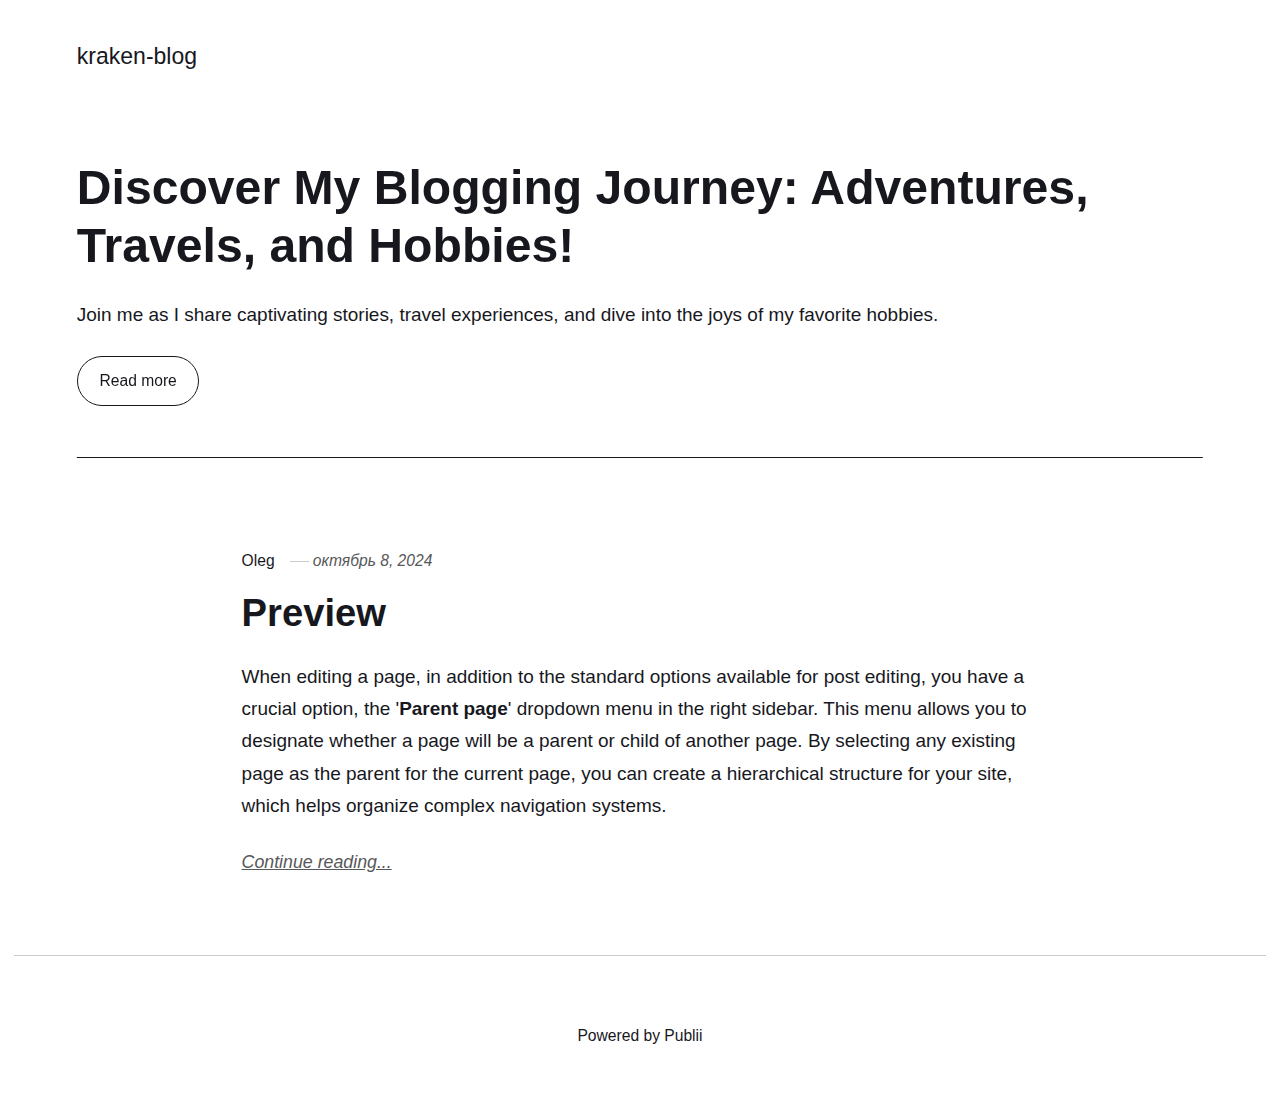
==== index.html @ 1d684430 "Updated from Publii" ====
<!DOCTYPE html><html lang="ru"><head><meta charset="utf-8"><meta http-equiv="X-UA-Compatible" content="IE=edge"><meta name="viewport" content="width=device-width,initial-scale=1"><title>kraken-blog</title><meta name="generator" content="Publii Open-Source CMS for Static Site"><link rel="canonical" href="https://guest363.github.io/publii-test/"><link rel="alternate" type="application/atom+xml" href="https://guest363.github.io/publii-test/feed.xml"><link rel="alternate" type="application/json" href="https://guest363.github.io/publii-test/feed.json"><meta property="og:title" content="kraken-blog"><meta property="og:site_name" content="kraken-blog"><meta property="og:description" content=""><meta property="og:url" content="https://guest363.github.io/publii-test/"><meta property="og:type" content="website"><link rel="stylesheet" href="https://guest363.github.io/publii-test/assets/css/style.css?v=db8649ed47c6ff1626cbe40d1e0db2db"><script type="application/ld+json">{"@context":"http://schema.org","@type":"Organization","name":"kraken-blog","url":"https://guest363.github.io/publii-test/"}</script><noscript><style>img[loading] {
                    opacity: 1;
                }</style></noscript></head><body class="home-template"><header class="top js-header"><a class="logo" href="https://guest363.github.io/publii-test/">kraken-blog</a></header><main><div class="hero hero--noimage"><header class="hero__content"><div class="wrapper"><h1>Discover My Blogging Journey: Adventures, Travels, and Hobbies!</h1><p>Join me as I share captivating stories, travel experiences, and dive into the joys of my favorite hobbies.</p><p><a href="#" class="btn">Read more</a></p></div></header></div><div class="wrapper feed"><article class="feed__item feed__item--centered"><div class="feed__content"><header><div class="feed__meta"><a href="https://guest363.github.io/publii-test/authors/oleg/" class="feed__author">Oleg</a> <time datetime="2024-10-08T14:14" class="feed__date">октябрь 8, 2024</time></div><h2 class="feed__title"><a href="https://guest363.github.io/publii-test/preview.html">Preview</a></h2></header><p>When editing a page, in addition to the standard options available for post editing, you have a crucial option, the '<strong>Parent page</strong>' dropdown menu in the right sidebar. This menu allows you to designate whether a page will be a parent or child of another page. By selecting any existing page as the parent for the current page, you can create a hierarchical structure for your site, which helps organize complex navigation systems.</p><a href="https://guest363.github.io/publii-test/preview.html" class="readmore feed__readmore">Continue reading...</a></div></article></div></main><footer class="footer"><div class="wrapper"><div class="footer__copyright"><p>Powered by Publii</p></div><button onclick="backToTopFunction()" id="backToTop" class="footer__bttop" aria-label="Back to top" title="Back to top"><svg width="20" height="20"><use xlink:href="https://guest363.github.io/publii-test/assets/svg/svg-map.svg#toparrow"/></svg></button></div></footer><script defer="defer" src="https://guest363.github.io/publii-test/assets/js/scripts.min.js?v=ffcbea6c02c8178d10092962b235a5b0"></script><script>window.publiiThemeMenuConfig={mobileMenuMode:'sidebar',animationSpeed:300,submenuWidth: 'auto',doubleClickTime:500,mobileMenuExpandableSubmenus:true,relatedContainerForOverlayMenuSelector:'.top'};</script><script>var images = document.querySelectorAll('img[loading]');
        for (var i = 0; i < images.length; i++) {
            if (images[i].complete) {
                images[i].classList.add('is-loaded');
            } else {
                images[i].addEventListener('load', function () {
                    this.classList.add('is-loaded');
                }, false);
            }
        }</script></body></html>
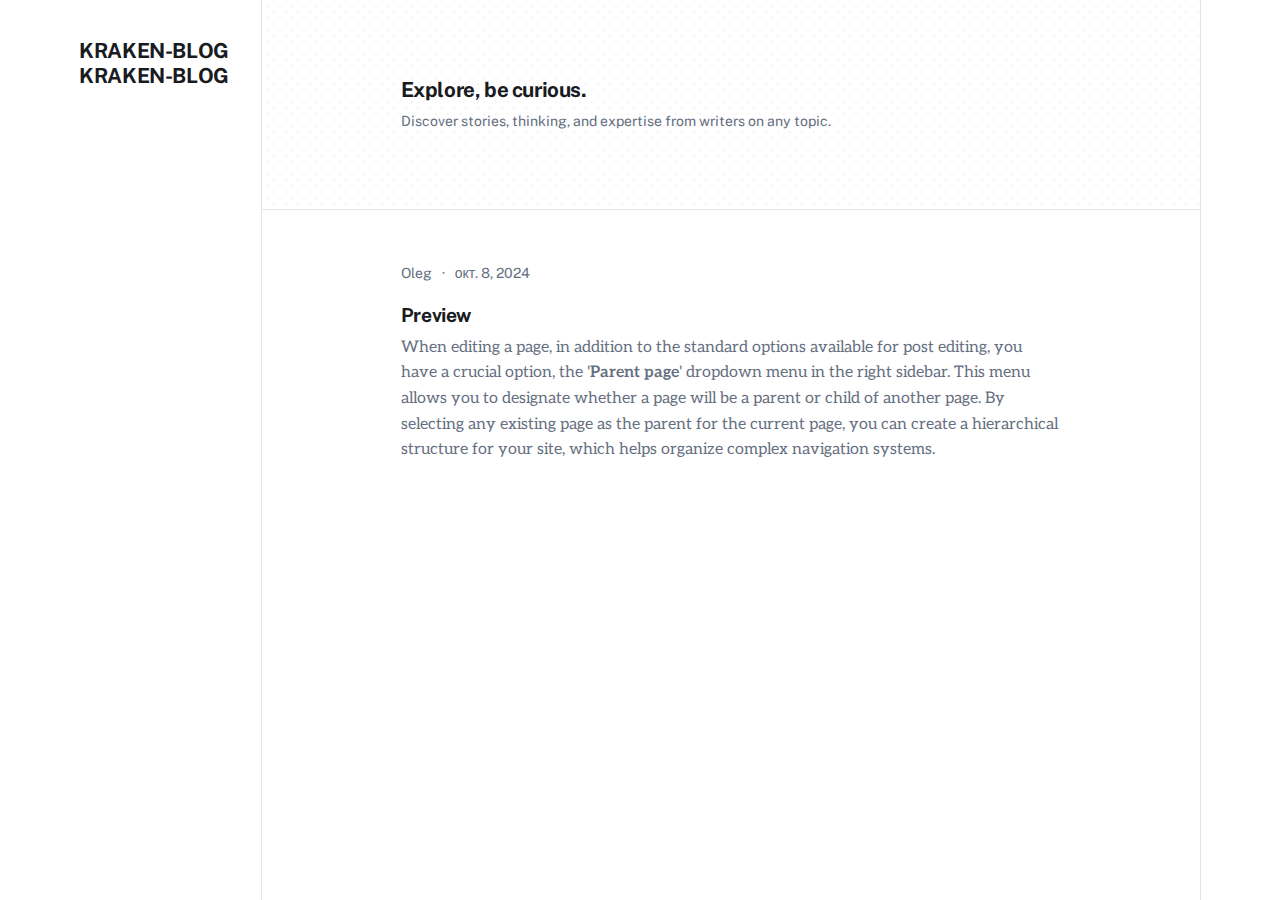
==== commit 6900ef98: "Updated from Publii" ====
--- a/index.html
+++ b/index.html
@@ -1,6 +1,6 @@
-<!DOCTYPE html><html lang="ru"><head><meta charset="utf-8"><meta http-equiv="X-UA-Compatible" content="IE=edge"><meta name="viewport" content="width=device-width,initial-scale=1"><title>kraken-blog</title><meta name="generator" content="Publii Open-Source CMS for Static Site"><link rel="canonical" href="https://guest363.github.io/publii-test/"><link rel="alternate" type="application/atom+xml" href="https://guest363.github.io/publii-test/feed.xml"><link rel="alternate" type="application/json" href="https://guest363.github.io/publii-test/feed.json"><meta property="og:title" content="kraken-blog"><meta property="og:site_name" content="kraken-blog"><meta property="og:description" content=""><meta property="og:url" content="https://guest363.github.io/publii-test/"><meta property="og:type" content="website"><link rel="stylesheet" href="https://guest363.github.io/publii-test/assets/css/style.css?v=db8649ed47c6ff1626cbe40d1e0db2db"><script type="application/ld+json">{"@context":"http://schema.org","@type":"Organization","name":"kraken-blog","url":"https://guest363.github.io/publii-test/"}</script><noscript><style>img[loading] {
+<!DOCTYPE html><html lang="ru"><head><meta charset="utf-8"><meta http-equiv="X-UA-Compatible" content="IE=edge"><meta name="viewport" content="width=device-width,initial-scale=1"><title>kraken-blog</title><meta name="generator" content="Publii Open-Source CMS for Static Site"><link rel="canonical" href="https://guest363.github.io/publii-test/"><link rel="alternate" type="application/atom+xml" href="https://guest363.github.io/publii-test/feed.xml"><link rel="alternate" type="application/json" href="https://guest363.github.io/publii-test/feed.json"><meta property="og:title" content="kraken-blog"><meta property="og:site_name" content="kraken-blog"><meta property="og:description" content=""><meta property="og:url" content="https://guest363.github.io/publii-test/"><meta property="og:type" content="website"><link rel="preload" href="https://guest363.github.io/publii-test/assets/dynamic/fonts/publicsans/publicsans.woff2" as="font" type="font/woff2" crossorigin><link rel="stylesheet" href="https://guest363.github.io/publii-test/assets/css/style.css?v=294eabe034211321ed0781f077c0c171"><script type="application/ld+json">{"@context":"http://schema.org","@type":"Organization","name":"kraken-blog","url":"https://guest363.github.io/publii-test/"}</script><noscript><style>img[loading] {
                     opacity: 1;
-                }</style></noscript></head><body class="home-template"><header class="top js-header"><a class="logo" href="https://guest363.github.io/publii-test/">kraken-blog</a></header><main><div class="hero hero--noimage"><header class="hero__content"><div class="wrapper"><h1>Discover My Blogging Journey: Adventures, Travels, and Hobbies!</h1><p>Join me as I share captivating stories, travel experiences, and dive into the joys of my favorite hobbies.</p><p><a href="#" class="btn">Read more</a></p></div></header></div><div class="wrapper feed"><article class="feed__item feed__item--centered"><div class="feed__content"><header><div class="feed__meta"><a href="https://guest363.github.io/publii-test/authors/oleg/" class="feed__author">Oleg</a> <time datetime="2024-10-08T14:14" class="feed__date">октябрь 8, 2024</time></div><h2 class="feed__title"><a href="https://guest363.github.io/publii-test/preview.html">Preview</a></h2></header><p>When editing a page, in addition to the standard options available for post editing, you have a crucial option, the '<strong>Parent page</strong>' dropdown menu in the right sidebar. This menu allows you to designate whether a page will be a parent or child of another page. By selecting any existing page as the parent for the current page, you can create a hierarchical structure for your site, which helps organize complex navigation systems.</p><a href="https://guest363.github.io/publii-test/preview.html" class="readmore feed__readmore">Continue reading...</a></div></article></div></main><footer class="footer"><div class="wrapper"><div class="footer__copyright"><p>Powered by Publii</p></div><button onclick="backToTopFunction()" id="backToTop" class="footer__bttop" aria-label="Back to top" title="Back to top"><svg width="20" height="20"><use xlink:href="https://guest363.github.io/publii-test/assets/svg/svg-map.svg#toparrow"/></svg></button></div></footer><script defer="defer" src="https://guest363.github.io/publii-test/assets/js/scripts.min.js?v=ffcbea6c02c8178d10092962b235a5b0"></script><script>window.publiiThemeMenuConfig={mobileMenuMode:'sidebar',animationSpeed:300,submenuWidth: 'auto',doubleClickTime:500,mobileMenuExpandableSubmenus:true,relatedContainerForOverlayMenuSelector:'.top'};</script><script>var images = document.querySelectorAll('img[loading]');
+                }</style></noscript></head><body class="home-template"><div class="container container--nosidebar"><div class="left-bar"><div class="left-bar__inner"><header class="header"><a class="logo" href="https://guest363.github.io/publii-test/">kraken-blog </a><a class="logo logo--atbottom" href="https://guest363.github.io/publii-test/">kraken-blog</a></header></div></div><main class="main"><div class="hero"><div class="main__inner"><h1>Explore, be curious.</h1><p>Discover stories, thinking, and expertise from writers on any topic.</p></div></div><div class="main__inner"><article class="c-card"><div class="c-card__meta"><div class="c-card__author"><a href="https://guest363.github.io/publii-test/authors/oleg/">Oleg</a></div><time datetime="2024-10-08T14:14">окт. 8, 2024</time></div><header class="c-card__header"><h2 class="c-card__title"><a href="https://guest363.github.io/publii-test/preview.html">Preview</a></h2><p>When editing a page, in addition to the standard options available for post editing, you have a crucial option, the '<strong>Parent page</strong>' dropdown menu in the right sidebar. This menu allows you to designate whether a page will be a parent or child of another page. By selecting any existing page as the parent for the current page, you can create a hierarchical structure for your site, which helps organize complex navigation systems.</p></header></article></div></main></div><script defer="defer" src="https://guest363.github.io/publii-test/assets/js/scripts.min.js?v=b2d91bcadbf5db401b76eb5bb3092eb7"></script><script>var images = document.querySelectorAll('img[loading]');
         for (var i = 0; i < images.length; i++) {
             if (images[i].complete) {
                 images[i].classList.add('is-loaded');
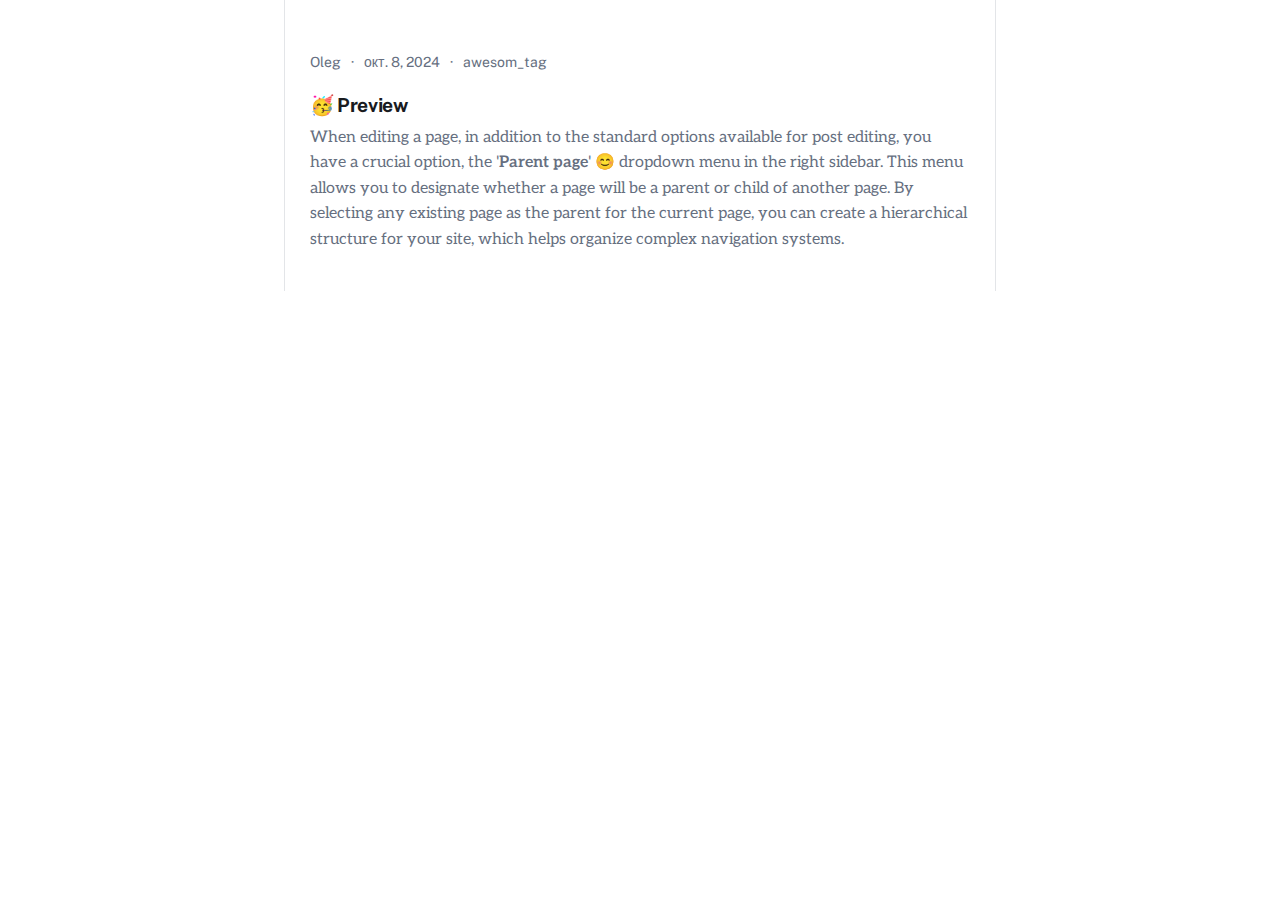
==== commit e4d622e0: "Updated from Publii" ====
--- a/index.html
+++ b/index.html
@@ -1,6 +1,6 @@
-<!DOCTYPE html><html lang="ru"><head><meta charset="utf-8"><meta http-equiv="X-UA-Compatible" content="IE=edge"><meta name="viewport" content="width=device-width,initial-scale=1"><title>kraken-blog</title><meta name="generator" content="Publii Open-Source CMS for Static Site"><link rel="canonical" href="https://guest363.github.io/publii-test/"><link rel="alternate" type="application/atom+xml" href="https://guest363.github.io/publii-test/feed.xml"><link rel="alternate" type="application/json" href="https://guest363.github.io/publii-test/feed.json"><meta property="og:title" content="kraken-blog"><meta property="og:site_name" content="kraken-blog"><meta property="og:description" content=""><meta property="og:url" content="https://guest363.github.io/publii-test/"><meta property="og:type" content="website"><link rel="preload" href="https://guest363.github.io/publii-test/assets/dynamic/fonts/publicsans/publicsans.woff2" as="font" type="font/woff2" crossorigin><link rel="stylesheet" href="https://guest363.github.io/publii-test/assets/css/style.css?v=294eabe034211321ed0781f077c0c171"><script type="application/ld+json">{"@context":"http://schema.org","@type":"Organization","name":"kraken-blog","url":"https://guest363.github.io/publii-test/"}</script><noscript><style>img[loading] {
+<!DOCTYPE html><html lang="ru"><head><meta charset="utf-8"><meta http-equiv="X-UA-Compatible" content="IE=edge"><meta name="viewport" content="width=device-width,initial-scale=1"><title>kraken-blog</title><meta name="generator" content="Publii Open-Source CMS for Static Site"><link rel="canonical" href="https://guest363.github.io/publii-test/"><link rel="alternate" type="application/atom+xml" href="https://guest363.github.io/publii-test/feed.xml"><link rel="alternate" type="application/json" href="https://guest363.github.io/publii-test/feed.json"><meta property="og:title" content="kraken-blog"><meta property="og:site_name" content="kraken-blog"><meta property="og:description" content=""><meta property="og:url" content="https://guest363.github.io/publii-test/"><meta property="og:type" content="website"><link rel="preload" href="https://guest363.github.io/publii-test/assets/dynamic/fonts/publicsans/publicsans.woff2" as="font" type="font/woff2" crossorigin><link rel="stylesheet" href="https://guest363.github.io/publii-test/assets/css/style.css?v=9838f7d062641bfd6e9c8852bf57b367"><script type="application/ld+json">{"@context":"http://schema.org","@type":"Organization","name":"kraken-blog","url":"https://guest363.github.io/publii-test/"}</script><link rel="stylesheet" href="https://guest363.github.io/publii-test/assets/css/highlight/github.css?v=5b3b84d44fb8d35090b41bca7651f6f4"><script src="https://guest363.github.io/publii-test/assets/js/highlight/highlight.min.js?v=fa64996389973bb2558e4d0bdf7c12c2"></script><script>hljs.highlightAll();</script><noscript><style>img[loading] {
                     opacity: 1;
-                }</style></noscript></head><body class="home-template"><div class="container container--nosidebar"><div class="left-bar"><div class="left-bar__inner"><header class="header"><a class="logo" href="https://guest363.github.io/publii-test/">kraken-blog </a><a class="logo logo--atbottom" href="https://guest363.github.io/publii-test/">kraken-blog</a></header></div></div><main class="main"><div class="hero"><div class="main__inner"><h1>Explore, be curious.</h1><p>Discover stories, thinking, and expertise from writers on any topic.</p></div></div><div class="main__inner"><article class="c-card"><div class="c-card__meta"><div class="c-card__author"><a href="https://guest363.github.io/publii-test/authors/oleg/">Oleg</a></div><time datetime="2024-10-08T14:14">окт. 8, 2024</time></div><header class="c-card__header"><h2 class="c-card__title"><a href="https://guest363.github.io/publii-test/preview.html">Preview</a></h2><p>When editing a page, in addition to the standard options available for post editing, you have a crucial option, the '<strong>Parent page</strong>' dropdown menu in the right sidebar. This menu allows you to designate whether a page will be a parent or child of another page. By selecting any existing page as the parent for the current page, you can create a hierarchical structure for your site, which helps organize complex navigation systems.</p></header></article></div></main></div><script defer="defer" src="https://guest363.github.io/publii-test/assets/js/scripts.min.js?v=b2d91bcadbf5db401b76eb5bb3092eb7"></script><script>var images = document.querySelectorAll('img[loading]');
+                }</style></noscript><style>.li{fill:none;stroke-linecap:round;stroke-linejoin:round;vertical-align:middle}</style></head><body class="home-template"><main class="main"><div class="main__inner"><article class="c-card"><div class="c-card__meta"><div class="c-card__author"><a href="https://guest363.github.io/publii-test/authors/oleg/">Oleg</a></div><time datetime="2024-10-08T14:14">окт. 8, 2024 </time><a href="https://guest363.github.io/publii-test/tags/awesom_tag/" class="c-card-tag">awesom_tag</a></div><header class="c-card__header"><h2 class="c-card__title"><a href="https://guest363.github.io/publii-test/preview.html">🥳 Preview</a></h2><p>When editing a page, in addition to the standard options available for post editing, you have a crucial option, the '<strong>Parent page</strong>' 😊 dropdown menu in the right sidebar. This menu allows you to designate whether a page will be a parent or child of another page. By selecting any existing page as the parent for the current page, you can create a hierarchical structure for your site, which helps organize complex navigation systems.</p></header></article></div></main><script defer="defer" src="https://guest363.github.io/publii-test/assets/js/scripts.min.js?v=b2d91bcadbf5db401b76eb5bb3092eb7"></script><script>var images = document.querySelectorAll('img[loading]');
         for (var i = 0; i < images.length; i++) {
             if (images[i].complete) {
                 images[i].classList.add('is-loaded');
